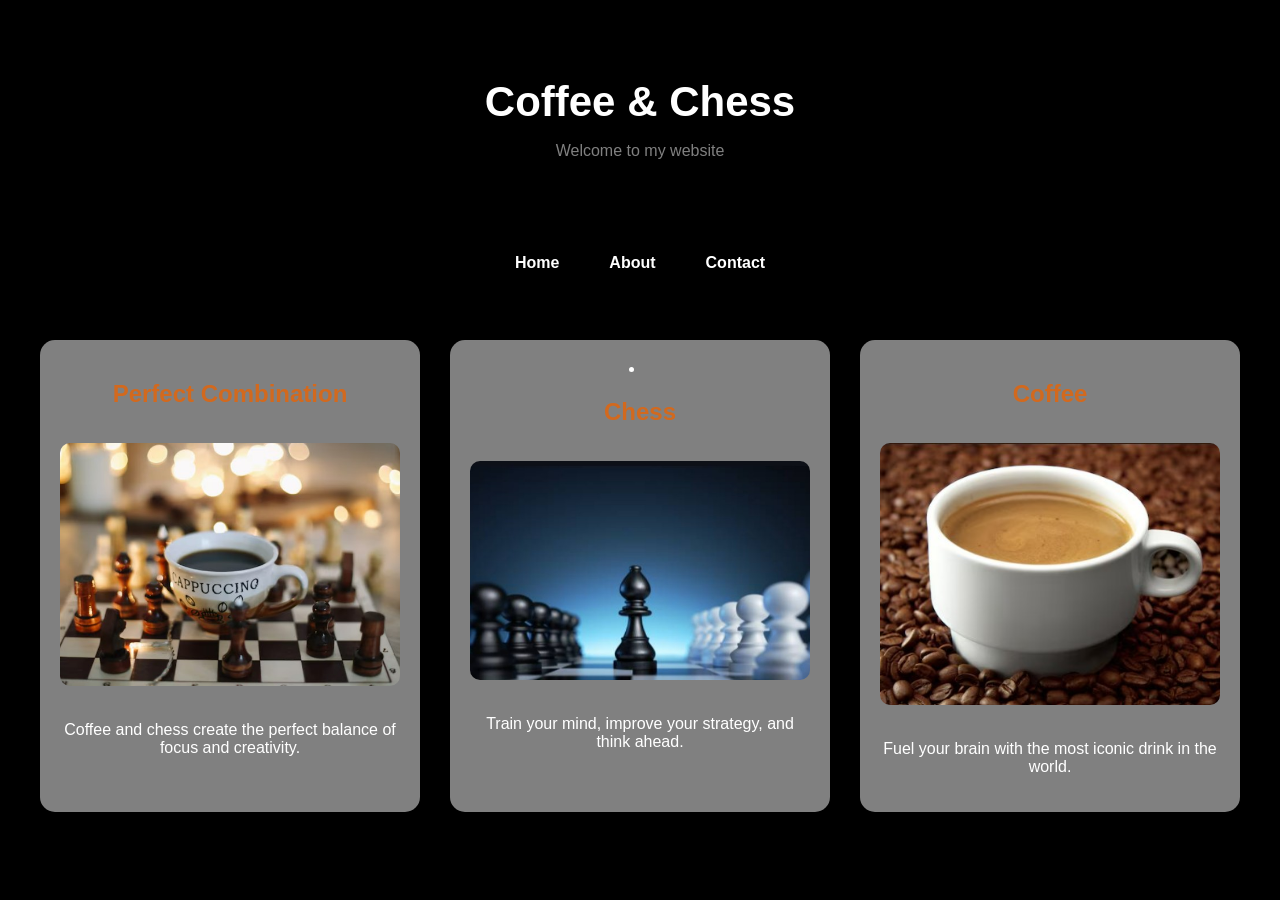
==== index.html @ 286f1896 "Apr 21, 2026, 11:22 PM" ====
<!DOCTYPE html>
<html>
<head>
    <title>Coffee and Chess</title>
    <link rel="stylesheet" href="styles.css">
    <link rel="icon" type="image/png" href="images./coffee-cup.png">
</head>
<body>

<header >
    <h1>Coffee & Chess</h1>
    <p class="subtitle">Welcome to my website</p>
</header>

<nav>
    <ul>
        <li><a href="index.html">Home</a></li>
        <li><a href="About.html">About</a></li>
        <li><a href="Contact.html">Contact</a></li>
    </ul>
</nav>

<section class="container">

    <div class="card">
        <h2>Perfect Combination</h2>
        <img src="images./coffeenchess.jpg">
        <p>Coffee and chess create the perfect balance of focus and creativity.</p>
    </div>

    <div class="card">
         <li><a href="Chess.html"></a></li>
        <h2>Chess</h2>
        <img src="images./bishop.jpg">
        <p>Train your mind, improve your strategy, and think ahead.</p>
    </div>

    <div class="card">
        <h2>Coffee</h2>
        <img src="images./caphe.jpg">
        <p>Fuel your brain with the most iconic drink in the world.</p>
    </div>
</section>


</body>
</html>
---- styles.css ----
body {
    margin: 0;
    font-family:'Franklin Gothic Medium', 'Arial Narrow', Arial, sans-serif;
    background-color: black;
    color: white;
}

/* HEADER */
header {
    text-align: center;
    padding: 50px 20px;
}

h1 {
    font-size: 42px;
    margin-bottom: 10px;
}

.subtitle {
    color: Gray;
}

/* NAV */
nav {
    background-color: black;
    padding: 12px 0;
}

nav ul {
    display: flex;
    justify-content: center;
    list-style: none;
    padding: 0;
}

nav li {
    margin: 0 25px;
}

nav a {
    text-decoration: none;
    color: white;
    font-weight: bold;
    transition: 0.3s;
}

nav a:hover {
    color: #c59d5f;
}

/* GRID */
.container {
    display: grid;
    grid-template-columns: repeat(auto-fit, minmax(300px, 1fr));
    padding: 40px;
    gap: 30px;
}

/* CARD */
.card {
    background-color: gray;
    padding: 20px;
    border-radius: 15px;
    text-align: center;
    transition: 0.3s;
}

.card:hover {
    transform: translateY(-6px);
    box-shadow: 0 10px 25px rgba(0,0,0,0.6);
}

.card img,
img {
    width: 100%;
    background-color: gray;
    border-radius: 10px;
    margin: 15px 0;
}

.card h2 {
    color: chocolate;
}
html {
    scroll-behavior: smooth;
}
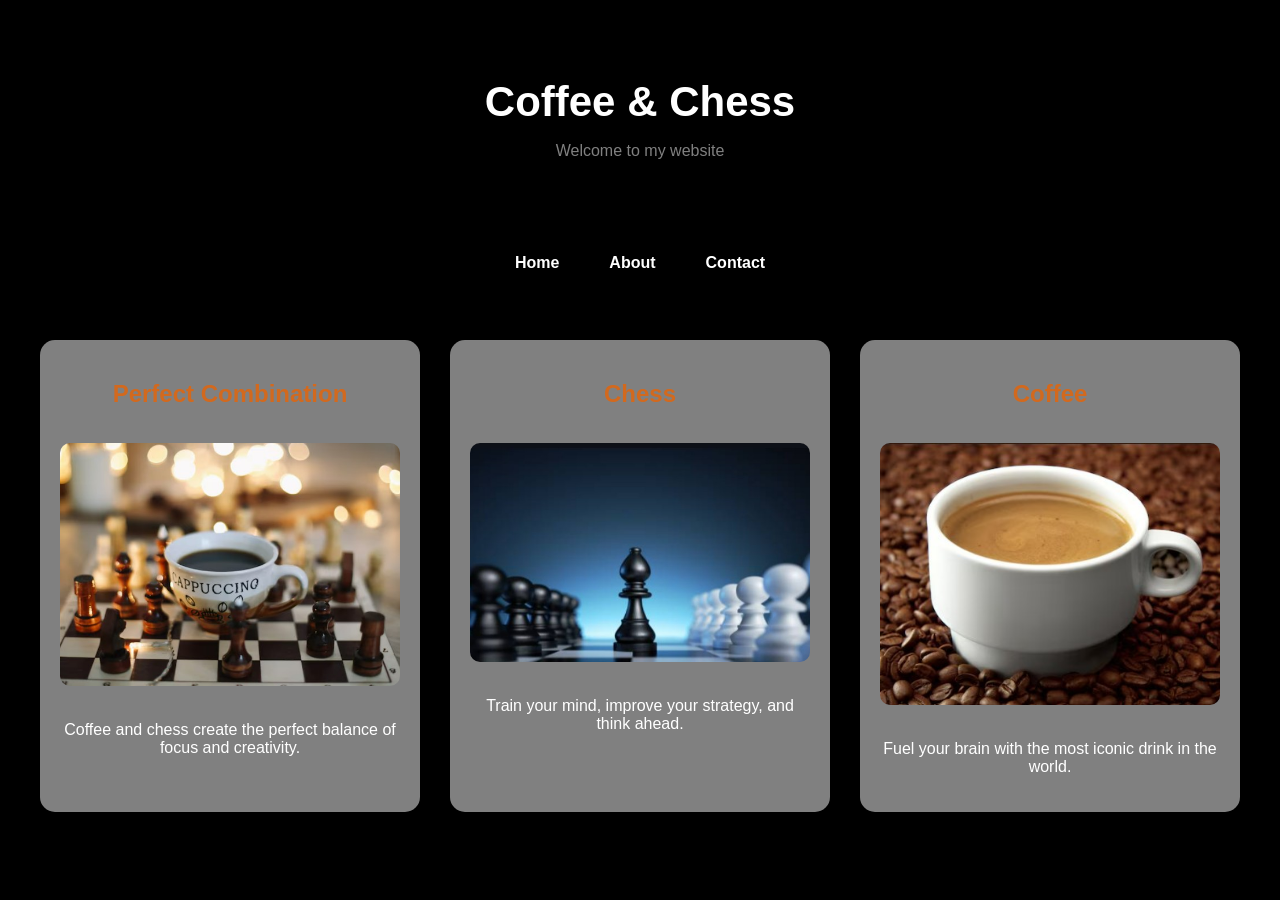
==== commit 436c1d2a: "Apr 21, 2026, 11:23 PM" ====
--- a/index.html
+++ b/index.html
@@ -30,7 +30,6 @@
     </div>
 
     <div class="card">
-         <li><a href="Chess.html"></a></li>
         <h2>Chess</h2>
         <img src="images./bishop.jpg">
         <p>Train your mind, improve your strategy, and think ahead.</p>
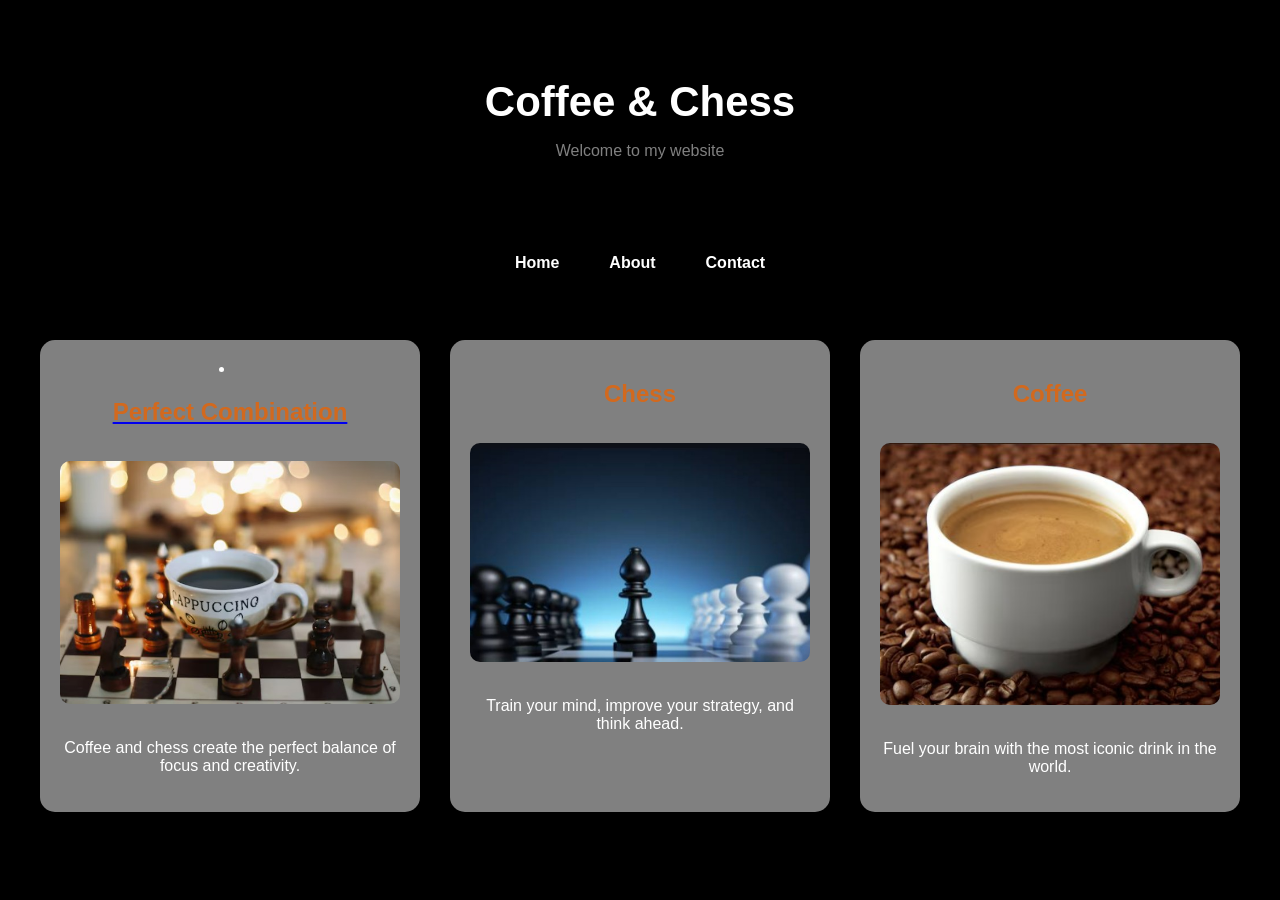
==== commit de43a157: "Apr 21, 2026, 11:52 PM" ====
--- a/index.html
+++ b/index.html
@@ -24,7 +24,7 @@
 <section class="container">
 
     <div class="card">
-        <h2>Perfect Combination</h2>
+        <li><a href="perfect-combination.html"><h2>Perfect Combination</h2></a></li>
         <img src="images./coffeenchess.jpg">
         <p>Coffee and chess create the perfect balance of focus and creativity.</p>
     </div>
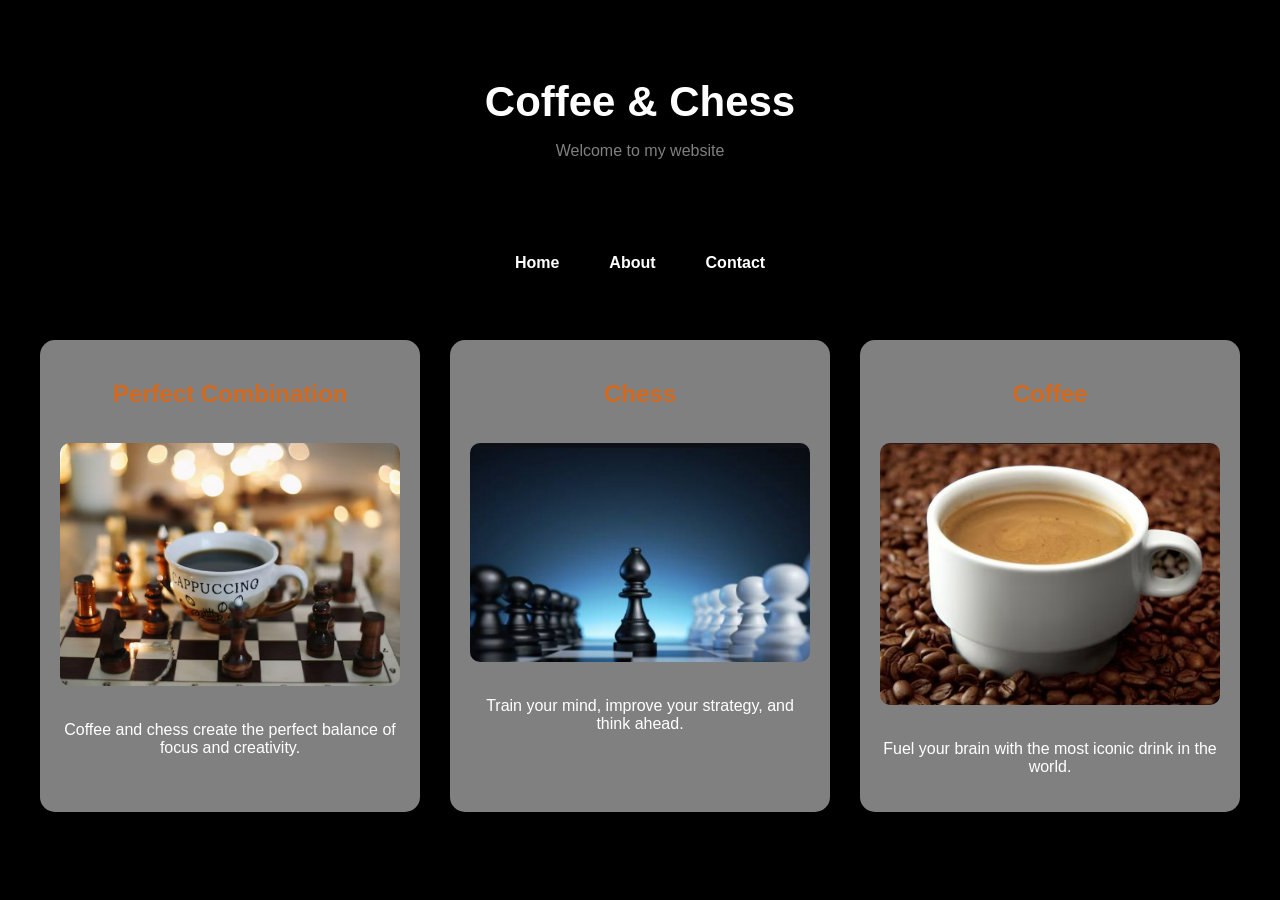
==== commit b7afbf43: "Apr 21, 2026, 11:52 PM" ====
--- a/index.html
+++ b/index.html
@@ -24,7 +24,7 @@
 <section class="container">
 
     <div class="card">
-        <li><a href="perfect-combination.html"><h2>Perfect Combination</h2></a></li>
+        <h2>Perfect Combination</h2>
         <img src="images./coffeenchess.jpg">
         <p>Coffee and chess create the perfect balance of focus and creativity.</p>
     </div>
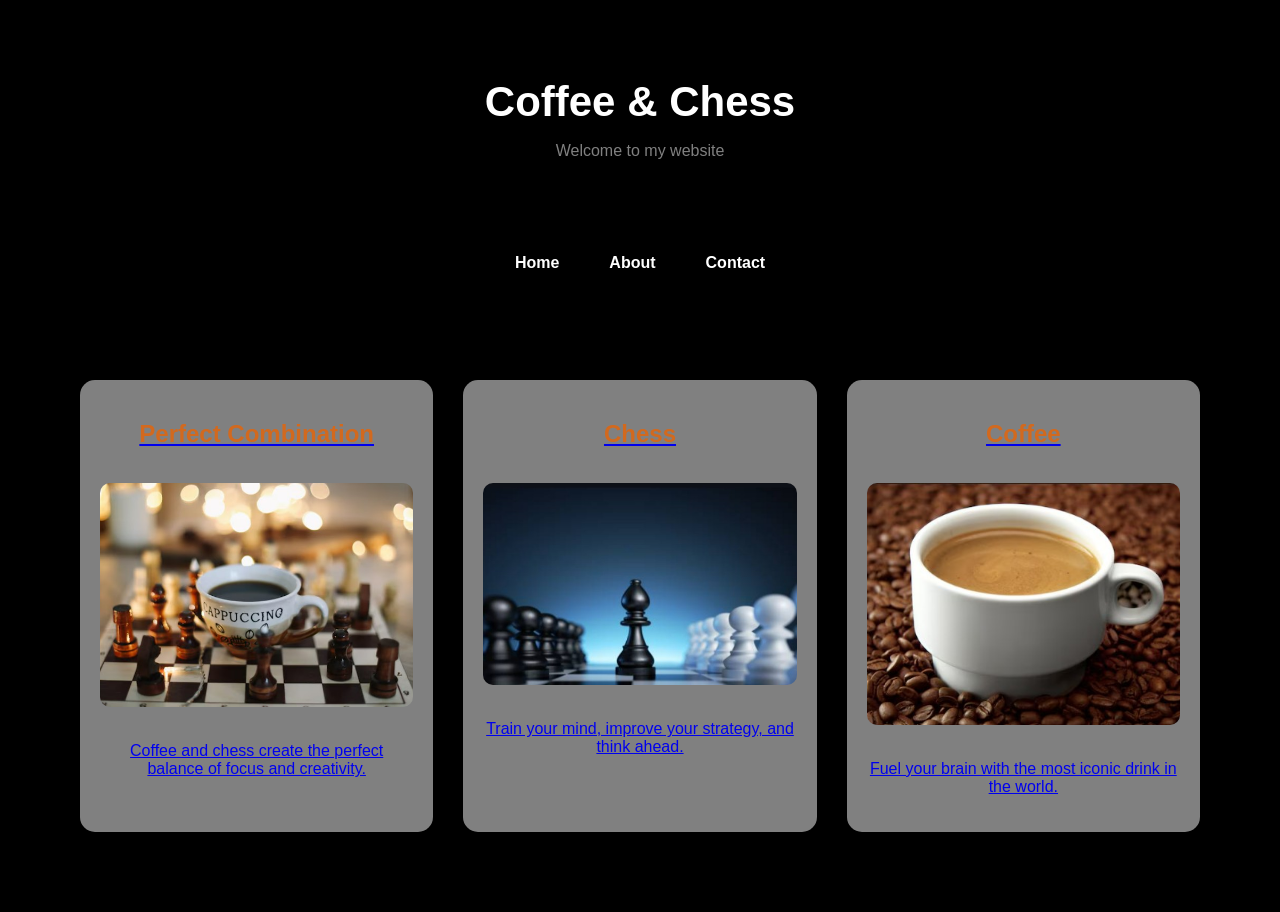
==== commit 88852843: "Apr 22, 2026, 1:42 AM" ====
--- a/index.html
+++ b/index.html
@@ -23,25 +23,26 @@
 
 <section class="container">
 
-    <div class="card">
+    <section class="container">
+
+    <a href="https://www.youtube.com/watch?v=VIDEO1" target="_blank" class="card">
         <h2>Perfect Combination</h2>
         <img src="images./coffeenchess.jpg">
         <p>Coffee and chess create the perfect balance of focus and creativity.</p>
-    </div>
+    </a>
 
-    <div class="card">
+    <a href="https://www.youtube.com/watch?v=VIDEO2" target="_blank" class="card">
         <h2>Chess</h2>
         <img src="images./bishop.jpg">
         <p>Train your mind, improve your strategy, and think ahead.</p>
-    </div>
+    </a>
 
-    <div class="card">
+    <a href="https://www.youtube.com/watch?v=VIDEO3" target="_blank" class="card">
         <h2>Coffee</h2>
         <img src="images./caphe.jpg">
         <p>Fuel your brain with the most iconic drink in the world.</p>
-    </div>
+    </a>
+
 </section>
-
-
 </body>
 </html>
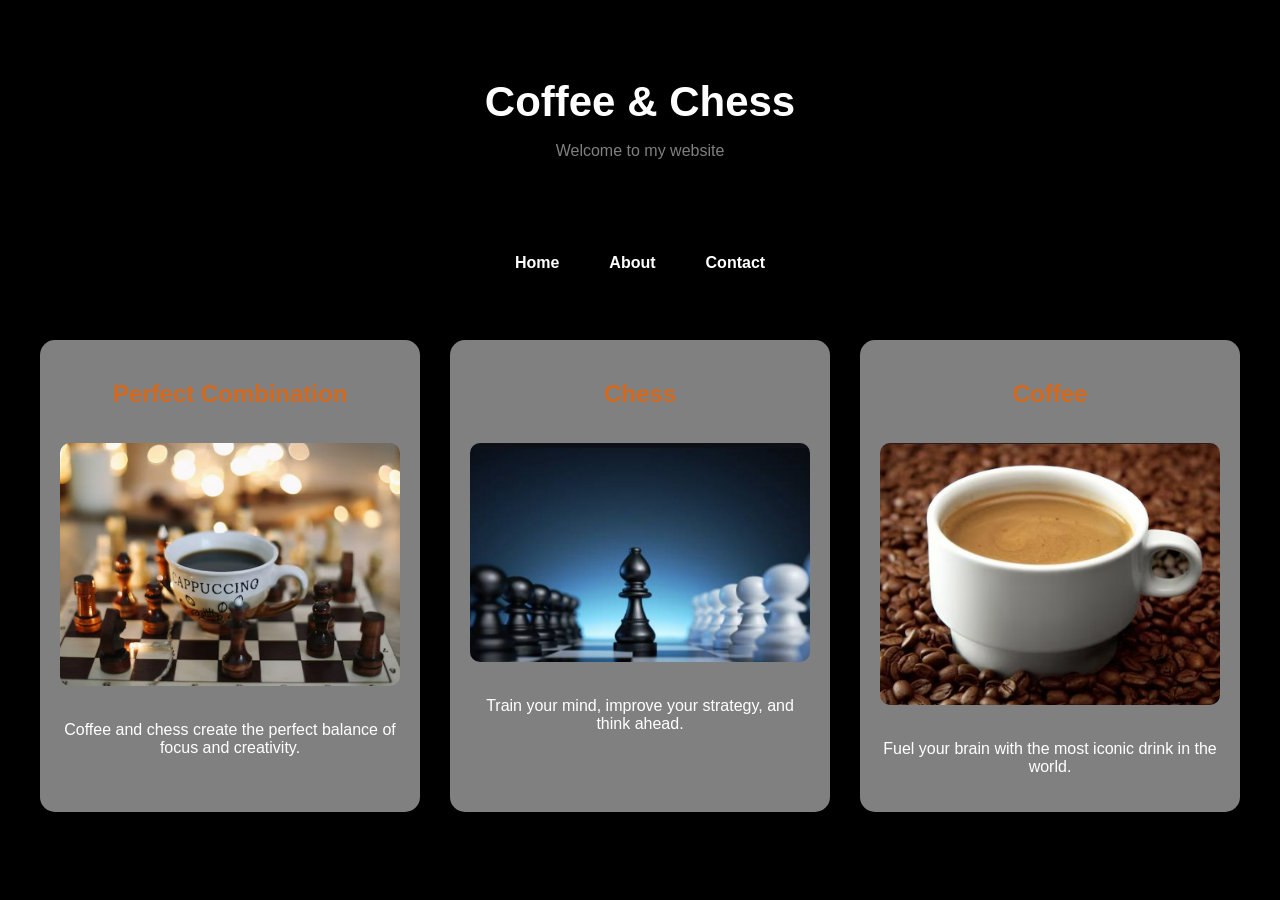
==== commit a194526f: "Apr 22, 2026, 1:45 AM" ====
--- a/index.html
+++ b/index.html
@@ -23,26 +23,25 @@
 
 <section class="container">
 
-    <section class="container">
-
-    <a href="https://www.youtube.com/watch?v=VIDEO1" target="_blank" class="card">
+    <div class="card">
         <h2>Perfect Combination</h2>
         <img src="images./coffeenchess.jpg">
         <p>Coffee and chess create the perfect balance of focus and creativity.</p>
-    </a>
+    </div>
 
-    <a href="https://www.youtube.com/watch?v=VIDEO2" target="_blank" class="card">
+    <div class="card">
         <h2>Chess</h2>
         <img src="images./bishop.jpg">
         <p>Train your mind, improve your strategy, and think ahead.</p>
-    </a>
+    </div>
 
-    <a href="https://www.youtube.com/watch?v=VIDEO3" target="_blank" class="card">
+    <div class="card">
         <h2>Coffee</h2>
         <img src="images./caphe.jpg">
         <p>Fuel your brain with the most iconic drink in the world.</p>
-    </a>
+    </div>
+</section>
 
-</section>
+
 </body>
 </html>
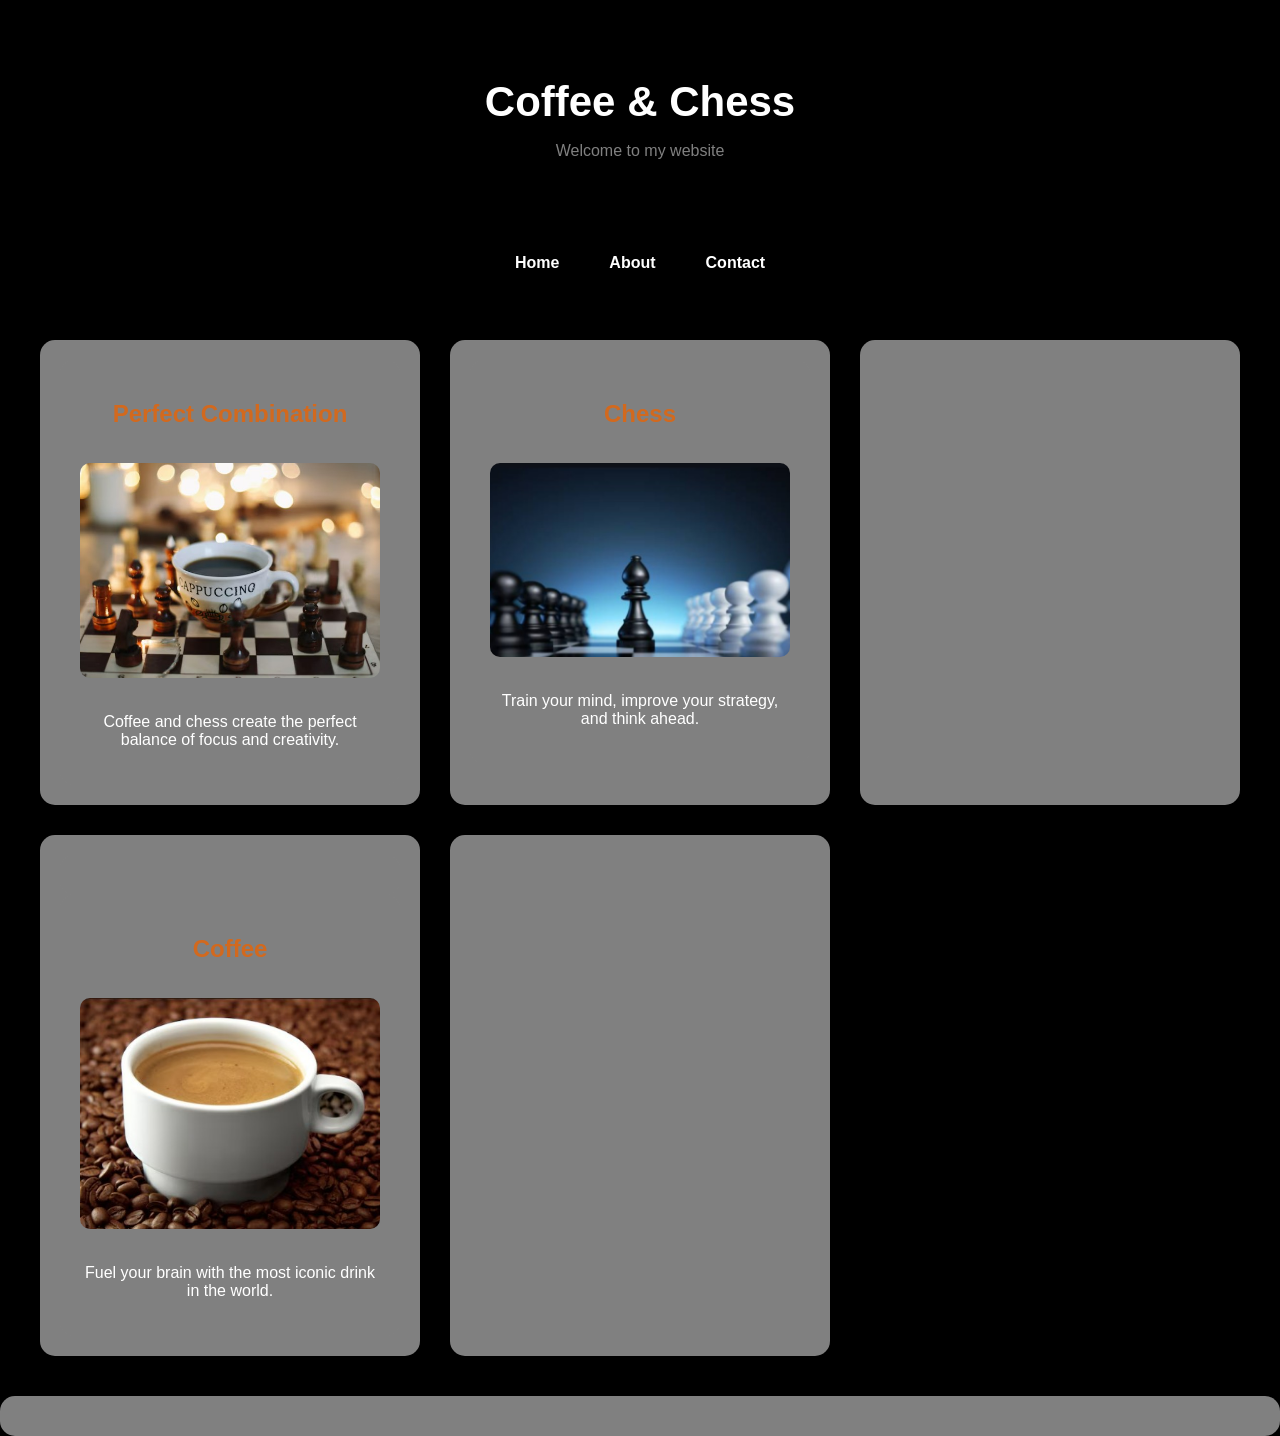
==== commit 43d33c10: "Apr 22, 2026, 1:49 AM" ====
--- a/index.html
+++ b/index.html
@@ -24,18 +24,22 @@
 <section class="container">
 
     <div class="card">
+        <a href="Perfect Combination.html" class="card">
         <h2>Perfect Combination</h2>
         <img src="images./coffeenchess.jpg">
         <p>Coffee and chess create the perfect balance of focus and creativity.</p>
+        </a>
     </div>
 
     <div class="card">
+        <a href="Chess.html" class="card">
         <h2>Chess</h2>
         <img src="images./bishop.jpg">
         <p>Train your mind, improve your strategy, and think ahead.</p>
     </div>
 
     <div class="card">
+        <a href="Coffee.html" class="card">
         <h2>Coffee</h2>
         <img src="images./caphe.jpg">
         <p>Fuel your brain with the most iconic drink in the world.</p>
--- a/styles.css
+++ b/styles.css
@@ -84,4 +84,9 @@
 }
 html {
     scroll-behavior: smooth;
+}
+.card {
+    text-decoration: none;
+    color: inherit;
+    display: block;
 }
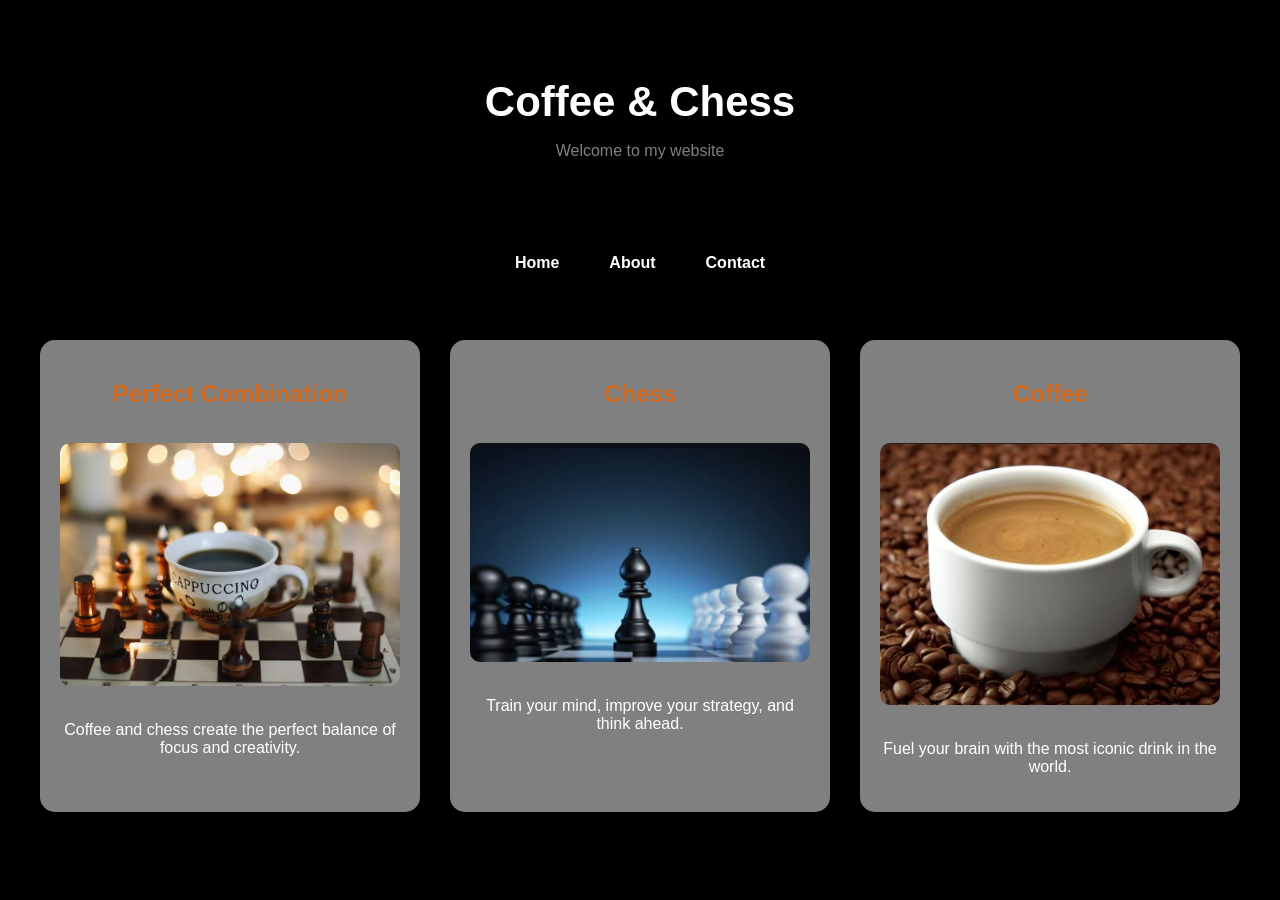
==== commit c983b70b: "Apr 22, 2026, 1:51 AM" ====
--- a/index.html
+++ b/index.html
@@ -23,27 +23,27 @@
 
 <section class="container">
 
-    <div class="card">
+    
         <a href="Perfect Combination.html" class="card">
         <h2>Perfect Combination</h2>
         <img src="images./coffeenchess.jpg">
         <p>Coffee and chess create the perfect balance of focus and creativity.</p>
         </a>
-    </div>
 
-    <div class="card">
+
         <a href="Chess.html" class="card">
         <h2>Chess</h2>
         <img src="images./bishop.jpg">
         <p>Train your mind, improve your strategy, and think ahead.</p>
-    </div>
+        </a>
 
-    <div class="card">
+    
         <a href="Coffee.html" class="card">
         <h2>Coffee</h2>
         <img src="images./caphe.jpg">
         <p>Fuel your brain with the most iconic drink in the world.</p>
-    </div>
+        </a>
+    
 </section>
 
 
